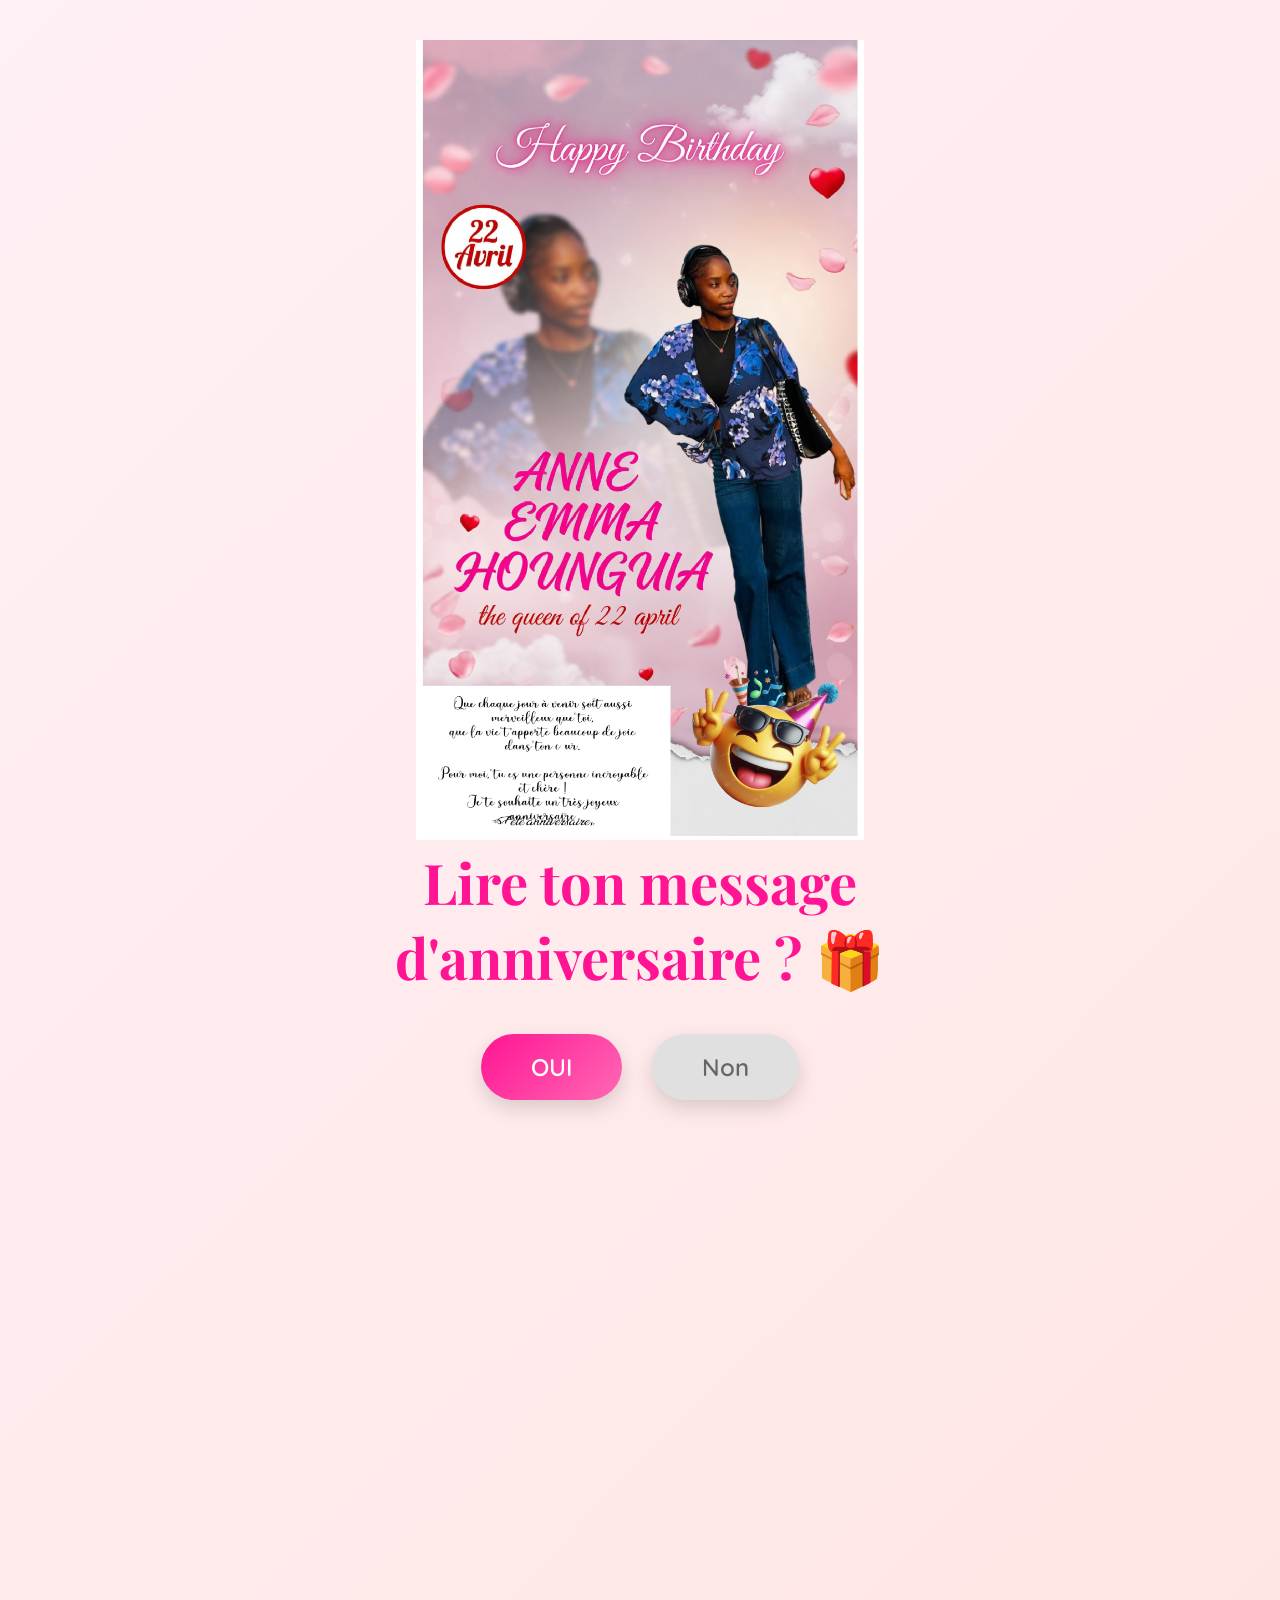
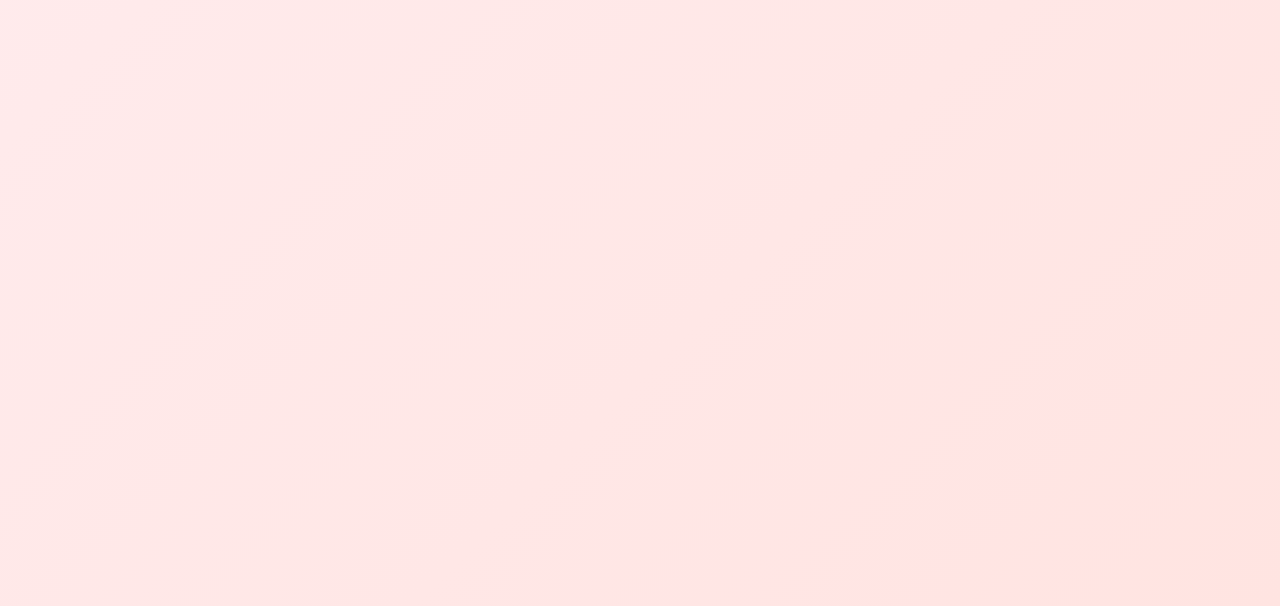
==== endmessage.html @ e37b45f1 "Add files via upload" ====
<!doctype html>
<html lang="fr">
  <head>
    <meta charset="UTF-8" />
    <meta name="viewport" content="width=device-width, initial-scale=1.0" />
    <title>Message d'Anniversaire 🎂</title>
    <link
      href="https://fonts.googleapis.com/css2?family=Playfair+Display:ital,wght@0,400;0,700;1,400&family=Quicksand:wght@300;400;500;600;700&display=swap"
      rel="stylesheet"
    />
    <link rel="stylesheet" href="css/endmessage.css" />
  </head>
  <body>
    <div id="page4">
      <div class="message-container">
        <div id="tof">
          <img src="./medias/tof_4.jpg" alt="Souvenir 4"  height="800px"/>
        </div>
        <h2 class="message-question">Lire ton message d'anniversaire ? 🎁</h2>
        <div class="message-btn-group">
          <button class="message-btn message-btn-yes" onclick="showPoem()">
            OUI
          </button>
          <button
            class="message-btn message-btn-no"
            onclick="dodgeNo(event, 'message')"
          >
            Non
          </button>
        </div>

        <div class="poem-container" id="poemContainer">
          <h2>Pour toi, Anne Emma 🎂✨</h2>
          <div class="poem-text">
            <p>
              Aujourd'hui c'est ton jour, le ciel a mis ses habits,<br />
              Le soleil s'est levé rien que pour toi, ma chérie.<br />
              Anne Emma, tu illumines chaque endroit où tu passes,<br />
              Et le monde est plus beau depuis que tu y as ta place.
            </p>

            <p>
              Tu mérites des confettis, des rires et de la joie,<br />
              Des gâteaux trop sucrés et des bras ouverts pour toi.<br />
              Ton sourire est un cadeau que personne ne peut acheter,<br />
            </p>

            <p>
              Que cette nouvelle année t'apporte tout ce que tu veux,<br />
              Des aventures, des fous rires, des moments précieux.<br />
              Que chaque rêve que tu portes trouve enfin son chemin,<br />
              Et que la vie te gâte autant que tu le mérites bien.
            </p>

            <p>
              Alors souffle les bougies, fais un vœu et souris,<br />
              Car aujourd'hui c'est ta fête et tu es la plus jolie. 🎉<br />
              Joyeux anniversaire Anne Emma, mon cœur est plein de toi,<br />
              Je t'admire infiniment, plus que tu ne le crois. 💖🎂
            </p>
          </div>
        </div>

        <div id="finalQuestionContainer" class="hidden">
          <h2 class="final-question">
            Est-ce que ce petit cadeau d'anniversaire t'a plu ? 🎁
          </h2>
          <div class="final-btn-group">
            <button class="message-btn message-btn-yes" onclick="celebrate()">
              OUI !
            </button>
            <button
              class="message-btn message-btn-no"
              onclick="dodgeNo(event, 'final')"
            >
              Non
            </button>
          </div>
        </div>
      </div>
    </div>

    <!-- Hearts animation container -->
    <div class="hearts-container" id="heartsContainer"></div>

    <script src="js/script.js"></script>
  </body>
</html>
---- css/endmessage.css ----
* {
    margin: 0;
    padding: 0;
    box-sizing: border-box;
}

body {
    font-family: 'Quicksand', sans-serif;
    overflow-x: hidden;
}

/* =============== PAGE 4: LOVE MESSAGE =============== */
#page4 {
    min-height: 100vh;
    background: linear-gradient(135deg, #fff0f5, #ffe4e1);
    display: flex;
    flex-direction: column;
    justify-content: center;
    align-items: center;
    padding: 40px 20px;
    position: relative;
}

.message-container {
    max-width: 800px;
    text-align: center;
}

.message-question {
    font-family: 'Playfair Display', serif;
    font-size: clamp(2rem, 5vw, 3.5rem);
    color: #ff1493;
    margin-bottom: 40px;
    animation: fadeInDown 1s;
}

@keyframes fadeInDown {
    from { opacity: 0; transform: translateY(-30px); }
    to { opacity: 1; transform: translateY(0); }
}

.message-btn-group {
    display: flex;
    gap: 30px;
    justify-content: center;
    margin-bottom: 60px;
    flex-wrap: wrap;
}

.message-btn {
    padding: 18px 50px;
    font-size: clamp(1rem, 2.5vw, 1.5rem);
    font-weight: 600;
    border: none;
    border-radius: 50px;
    cursor: pointer;
    transition: all 0.3s;
    font-family: 'Quicksand', sans-serif;
    box-shadow: 0 8px 20px rgba(0, 0, 0, 0.15);
}

.message-btn-yes {
    background: linear-gradient(135deg, #ff1493, #ff69b4);
    color: white;
}

.message-btn-yes:hover {
    transform: scale(1.1);
}

.message-btn-no {
    background: #e0e0e0;
    color: #666;
}

.poem-container {
    opacity: 0;
    transform: translateY(30px);
    background: white;
    padding: 50px;
    border-radius: 20px;
    box-shadow: 0 20px 60px rgba(0, 0, 0, 0.1);
    margin-bottom: 60px;
}

.poem-container.show {
    animation: fadeInUp 1.5s forwards;
}

@keyframes fadeInUp {
    to {
        opacity: 1;
        transform: translateY(0);
    }
}

.poem-container h2 {
    font-family: 'Playfair Display', serif;
    font-size: clamp(2rem, 4vw, 3rem);
    color: #ff1493;
    margin-bottom: 30px;
}

.poem-text {
    font-size: clamp(1.1rem, 2vw, 1.4rem);
    line-height: 2;
    color: #333;
    font-style: italic;
    text-align: left;
}

.poem-text p {
    margin-bottom: 20px;
}

.final-question {
    font-family: 'Playfair Display', serif;
    font-size: clamp(1.8rem, 4vw, 2.5rem);
    color: #ff1493;
    margin-bottom: 30px;
}

.final-btn-group {
    display: flex;
    gap: 30px;
    justify-content: center;
    flex-wrap: wrap;
}

/* Animation coeurs */
.hearts-container {
    position: fixed;
    top: 0;
    left: 0;
    width: 100%;
    height: 100%;
    pointer-events: none;
    z-index: 9999;
    overflow: hidden;
}

.heart {
    position: absolute;
    font-size: 3rem;
    animation: riseUp 4s linear forwards;
    opacity: 0;
}

@keyframes riseUp {
    0% {
        bottom: -50px;
        opacity: 1;
        transform: translateX(0) rotate(0deg);
    }
    50% {
        opacity: 1;
    }
    100% {
        bottom: 120%;
        opacity: 0;
        transform: translateX(var(--x-offset)) rotate(360deg);
    }
}

.hidden {
    display: none !important;
}

/* Responsive */
@media (max-width: 768px) {
    .message-btn {
        padding: 15px 30px;
    }

    .poem-container {
        padding: 30px 20px;
    }
}
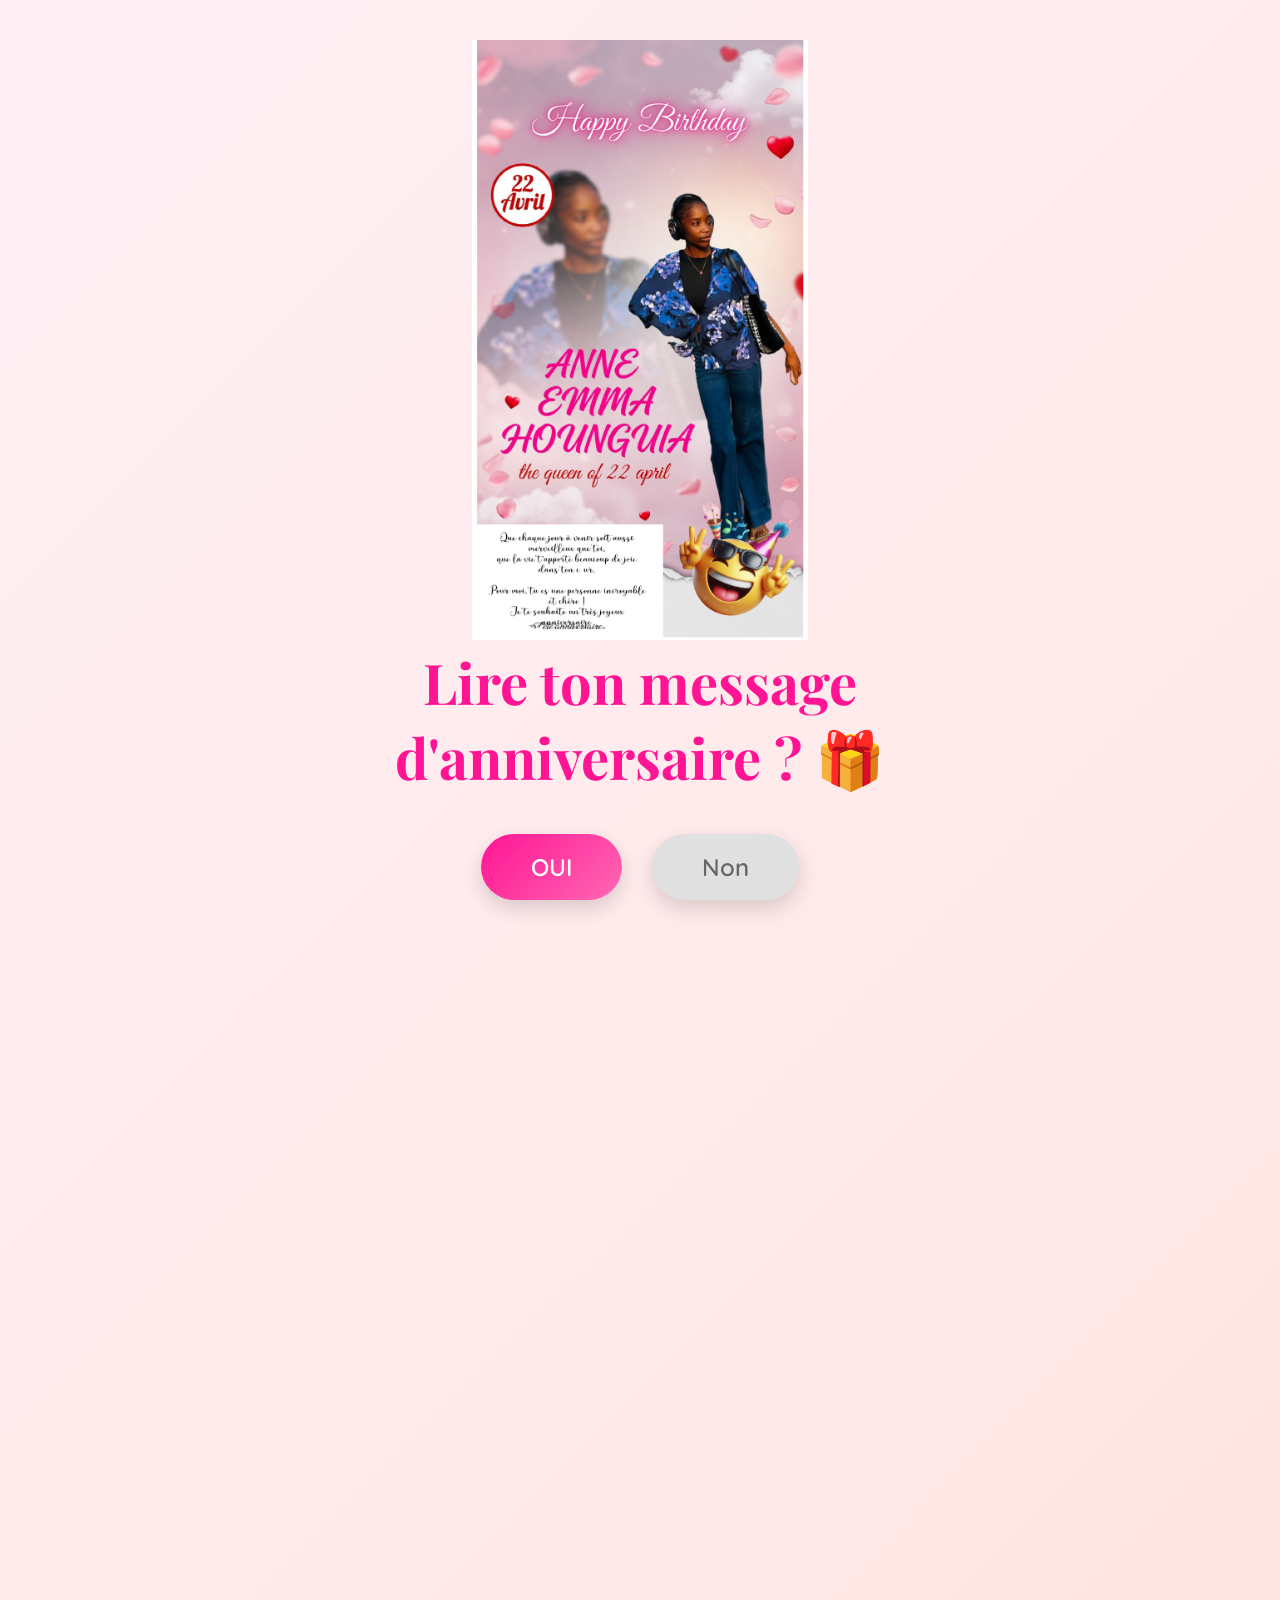
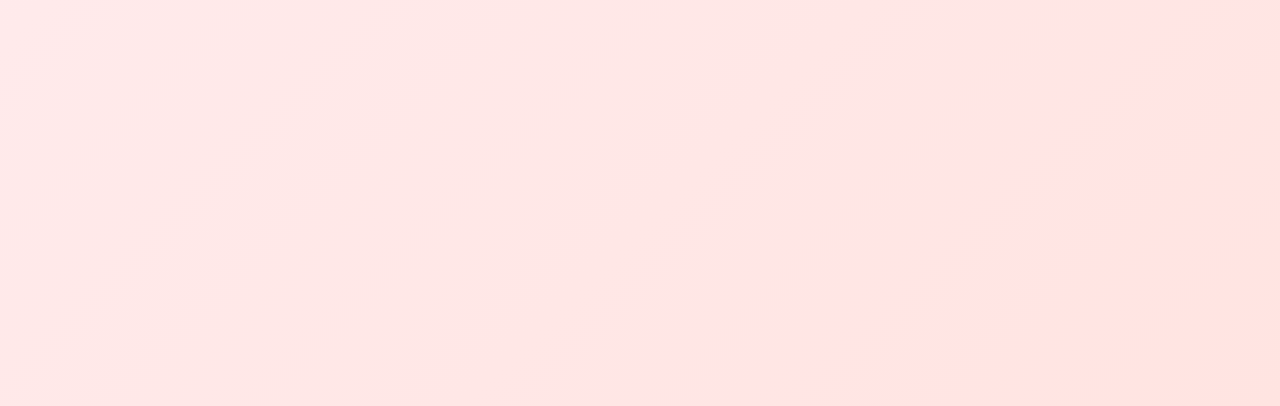
==== commit a1124c6c: "Reduce image height in endmessage.html" ====
--- a/endmessage.html
+++ b/endmessage.html
@@ -14,7 +14,7 @@
     <div id="page4">
       <div class="message-container">
         <div id="tof">
-          <img src="./medias/tof_4.jpg" alt="Souvenir 4"  height="800px"/>
+          <img src="./medias/tof_4.jpg" alt="Souvenir 4"  height="600px"/>
         </div>
         <h2 class="message-question">Lire ton message d'anniversaire ? 🎁</h2>
         <div class="message-btn-group">
